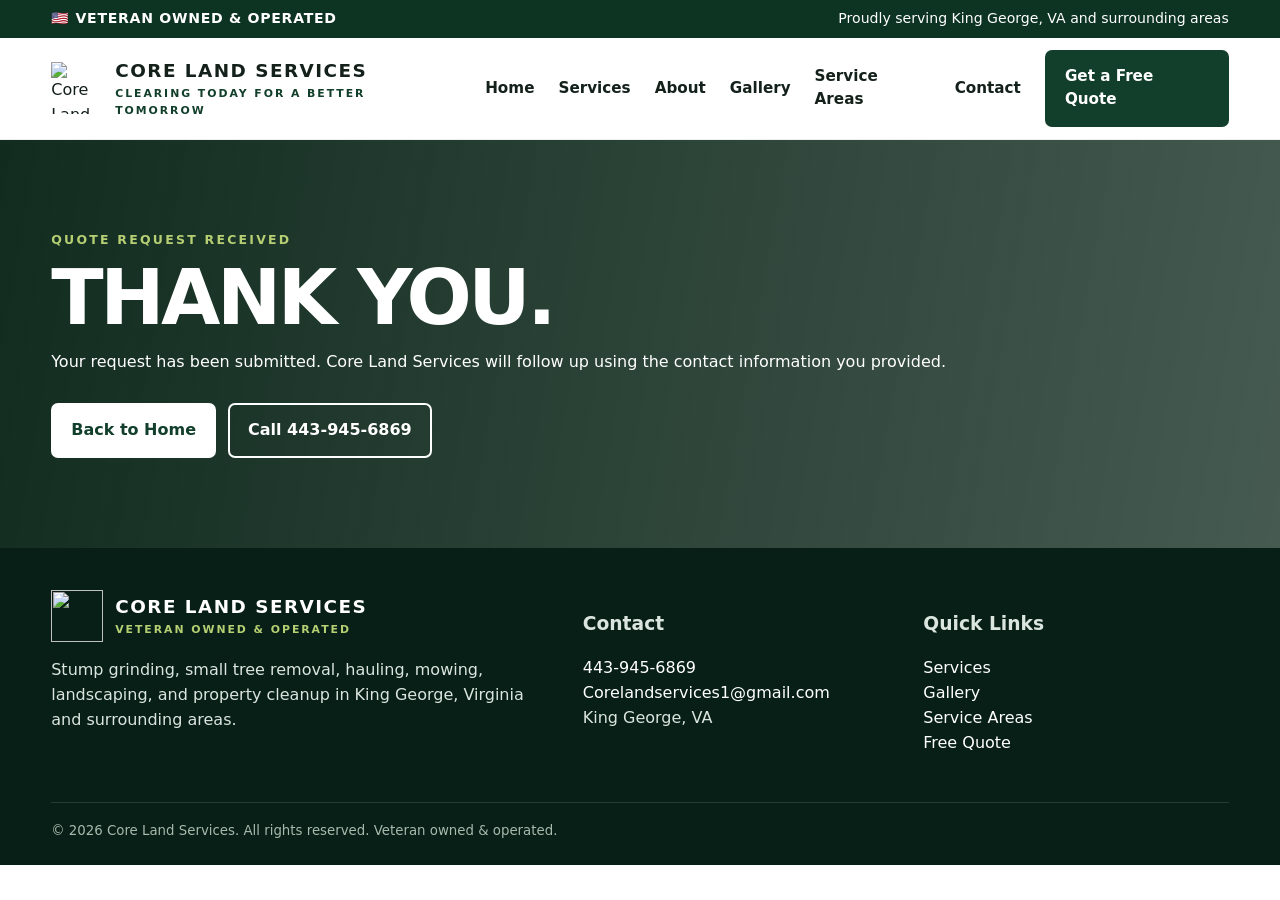
==== thanks.html @ 442d8fdb "Add files via upload" ====
<!doctype html><html lang="en"><head><meta charset="utf-8"><meta name="viewport" content="width=device-width,initial-scale=1"><title>Thank You | Core Land Services</title><meta name="description" content="Thank you for contacting Core Land Services."><link rel="canonical" href="https://corelandservicesva.com/"><link rel="stylesheet" href="styles.css"><meta name="theme-color" content="#123f2b"><script type="application/ld+json">{"@context":"https://schema.org","@type":"LocalBusiness","name":"Core Land Services","url":"https://corelandservicesva.com","telephone":"+1-443-945-6869","email":"Corelandservices1@gmail.com","description":"Veteran-owned stump grinding, small tree removal, hauling, mowing, landscaping, and property cleanup company serving King George, Virginia and surrounding areas.","address":{"@type":"PostalAddress","addressLocality":"King George","addressRegion":"VA","addressCountry":"US"},"areaServed":"King George, Virginia"}</script></head><body><div class="topbar"><div class="wrap"><span class="veteran">🇺🇸 VETERAN OWNED & OPERATED</span><span>Proudly serving King George, VA and surrounding areas</span></div></div>
<header class="site-header"><div class="wrap nav"><a class="brand" href="index.html"><img class="brand-mark" src="assets/logo.svg" alt="Core Land Services logo"><span class="brand-text"><strong>CORE LAND SERVICES</strong><span>CLEARING TODAY FOR A BETTER TOMORROW</span></span></a><button class="menu-btn" aria-label="Open menu">☰</button><nav class="navlinks"><a href="index.html">Home</a><a href="services.html">Services</a><a href="about.html">About</a><a href="gallery.html">Gallery</a><a href="service-areas.html">Service Areas</a><a href="contact.html">Contact</a><a class="btn btn-primary" href="contact.html#quote">Get a Free Quote</a></nav></div></header><main><section class="page-hero"><div class="wrap"><div class="eyebrow">Quote Request Received</div><h1>Thank you.</h1><p>Your request has been submitted. Core Land Services will follow up using the contact information you provided.</p><div class="hero-actions"><a class="btn btn-light" href="index.html">Back to Home</a><a class="btn btn-outline" href="tel:+14439456869">Call 443-945-6869</a></div></div></section></main><footer class="footer"><div class="wrap"><div class="footer-grid"><div><a class="brand" href="index.html"><img class="brand-mark" src="assets/logo.svg" alt=""><span class="brand-text"><strong style="color:#fff">CORE LAND SERVICES</strong><span style="color:#b6cf73">VETERAN OWNED & OPERATED</span></span></a><p>Stump grinding, small tree removal, hauling, mowing, landscaping, and property cleanup in King George, Virginia and surrounding areas.</p></div><div><h3>Contact</h3><p><a href="tel:+14439456869">443-945-6869</a><br><a href="mailto:Corelandservices1@gmail.com">Corelandservices1@gmail.com</a><br>King George, VA</p></div><div><h3>Quick Links</h3><p><a href="services.html">Services</a><br><a href="gallery.html">Gallery</a><br><a href="service-areas.html">Service Areas</a><br><a href="contact.html">Free Quote</a></p></div></div><small>© <span data-year></span> Core Land Services. All rights reserved. Veteran owned & operated.</small></div></footer><a class="btn btn-primary mobile-cta" href="tel:+14439456869">📞 Call 443-945-6869</a><script src="script.js"></script></body></html>
---- styles.css ----
:root{
  --green:#123f2b;--green2:#1f5a3d;--lime:#b6cf73;--cream:#f4f1e8;--ink:#14211b;--muted:#647068;--line:#d9ddd9;--white:#fff;--shadow:0 14px 36px rgba(12,35,24,.12)
}
*{box-sizing:border-box}html{scroll-behavior:smooth}body{margin:0;font-family:Inter,ui-sans-serif,system-ui,-apple-system,BlinkMacSystemFont,"Segoe UI",sans-serif;color:var(--ink);background:#fff;line-height:1.55}a{color:inherit}.wrap{width:min(1180px,92vw);margin:auto}.topbar{background:#0d3323;color:#fff;font-size:.88rem}.topbar .wrap{display:flex;justify-content:space-between;gap:20px;padding:8px 0}.veteran{font-weight:800;letter-spacing:.05em}.site-header{position:sticky;top:0;z-index:20;background:rgba(255,255,255,.96);backdrop-filter:blur(10px);border-bottom:1px solid rgba(18,63,43,.08)}.nav{display:flex;align-items:center;justify-content:space-between;gap:25px;padding:12px 0}.brand{display:flex;align-items:center;gap:12px;text-decoration:none}.brand-mark{width:52px;height:52px}.brand-text strong{display:block;font-size:1.15rem;letter-spacing:.08em}.brand-text span{display:block;font-size:.68rem;letter-spacing:.18em;color:var(--green);font-weight:800}.navlinks{display:flex;gap:24px;align-items:center}.navlinks a{text-decoration:none;font-weight:700;font-size:.95rem}.navlinks a:hover{color:var(--green2)}.btn{display:inline-flex;align-items:center;justify-content:center;gap:9px;padding:13px 18px;border-radius:7px;text-decoration:none;font-weight:900;border:2px solid transparent;cursor:pointer}.btn-primary{background:var(--green);color:#fff}.btn-primary:hover{background:#0b3121}.btn-outline{border-color:#fff;color:#fff}.btn-light{background:#fff;color:var(--green)}.btn-ghost{border-color:var(--green);color:var(--green)}.menu-btn{display:none;background:none;border:0;font-size:1.55rem}.hero{position:relative;overflow:hidden;background:linear-gradient(100deg,rgba(8,35,22,.95),rgba(8,35,22,.82) 44%,rgba(8,35,22,.25)),url('assets/hero-land.svg') center/cover no-repeat;color:#fff}.hero .wrap{min-height:590px;display:flex;align-items:center;padding:70px 0}.eyebrow{text-transform:uppercase;letter-spacing:.18em;font-weight:900;font-size:.78rem;color:var(--lime)}.hero h1,.page-hero h1{font-size:clamp(2.8rem,7vw,5.8rem);line-height:.9;margin:14px 0 18px;max-width:820px;letter-spacing:-.045em;text-transform:uppercase}.hero h1 span{color:var(--lime)}.hero p{max-width:660px;font-size:1.13rem}.hero-actions{display:flex;gap:12px;flex-wrap:wrap;margin-top:28px}.trustbar{background:var(--green);color:#fff}.trust-grid{display:grid;grid-template-columns:repeat(5,1fr);gap:16px;padding:18px 0}.trust-item{display:flex;align-items:center;gap:10px;font-weight:800;font-size:.84rem}.trust-item b{font-size:1.35rem}.section{padding:72px 0}.section.alt{background:var(--cream)}.section.dark{background:#0f2f22;color:#fff}.section-head{display:flex;justify-content:space-between;gap:35px;align-items:end;margin-bottom:30px}.section-head h2{font-size:clamp(2rem,4vw,3.2rem);line-height:1;margin:8px 0}.section-head p{max-width:620px;color:var(--muted)}.dark .section-head p{color:#d3ddd6}.cards{display:grid;grid-template-columns:repeat(3,1fr);gap:20px}.card{border:1px solid var(--line);border-radius:12px;overflow:hidden;background:#fff;box-shadow:0 4px 18px rgba(30,55,42,.05)}.card-art{height:190px;background:#e6ece7}.card-art img{width:100%;height:100%;object-fit:cover}.card-body{padding:20px}.card h3{margin:0 0 8px;font-size:1.3rem}.card p{color:var(--muted);margin:0 0 15px}.card a{font-weight:900;color:var(--green)}.split{display:grid;grid-template-columns:1.1fr .9fr;gap:55px;align-items:center}.feature-box{background:linear-gradient(145deg,#1a5137,#0b2b1e);color:#fff;border-radius:18px;padding:34px;box-shadow:var(--shadow)}.feature-box h3{font-size:2rem;margin:0 0 10px}.feature-list{display:grid;grid-template-columns:1fr 1fr;gap:14px;margin-top:22px}.feature{background:rgba(255,255,255,.08);border:1px solid rgba(255,255,255,.12);padding:16px;border-radius:10px;font-weight:800}.projects{display:grid;grid-template-columns:2fr 1fr 1fr;gap:16px}.project{min-height:260px;border-radius:12px;overflow:hidden;background:#dbe5dd;position:relative}.project img{width:100%;height:100%;object-fit:cover}.project span{position:absolute;left:12px;bottom:12px;background:rgba(10,35,23,.9);color:white;padding:7px 10px;border-radius:5px;font-weight:800}.service-area{display:grid;grid-template-columns:1fr 1fr;gap:35px}.area-card,.quote-card{padding:30px;border-radius:14px}.area-card{background:var(--cream)}.quote-card{background:var(--green);color:#fff}.quote-card input,.quote-card textarea,.quote-card select{width:100%;padding:13px 14px;border:0;border-radius:6px;margin:6px 0;font:inherit}.quote-card textarea{min-height:110px;resize:vertical}.form-grid{display:grid;grid-template-columns:1fr 1fr;gap:8px}.quote-card small{display:block;color:#d9e5de;margin-top:8px}.page-hero{background:linear-gradient(100deg,rgba(8,35,22,.96),rgba(8,35,22,.75)),url('assets/hero-land.svg') center/cover;color:#fff;padding:90px 0}.page-hero h1{font-size:clamp(2.7rem,6vw,5rem);max-width:900px}.breadcrumbs{font-weight:800;color:#d6e5dd}.content{max-width:850px}.content h2{font-size:2rem;margin-top:35px}.service-detail{display:grid;grid-template-columns:1fr 1fr;gap:38px;align-items:start}.service-detail img{width:100%;border-radius:14px}.checklist{padding:0;list-style:none}.checklist li{padding:8px 0 8px 30px;position:relative}.checklist li:before{content:'✓';position:absolute;left:0;color:var(--green);font-weight:900}.callout{background:var(--cream);border-left:5px solid var(--green);padding:22px;border-radius:8px}.contact-grid{display:grid;grid-template-columns:.85fr 1.15fr;gap:30px}.contact-box{border:1px solid var(--line);border-radius:12px;padding:25px}.contact-box a{color:var(--green);font-weight:900}.footer{background:#071f16;color:#dbe5df;padding:42px 0 24px}.footer-grid{display:grid;grid-template-columns:1.3fr .8fr .8fr;gap:35px}.footer a{color:#fff;text-decoration:none}.footer small{display:block;border-top:1px solid rgba(255,255,255,.13);margin-top:30px;padding-top:18px;color:#a8b9ae}.gallery{display:grid;grid-template-columns:repeat(3,1fr);gap:16px}.gallery figure{margin:0}.gallery img{width:100%;border-radius:10px}.gallery figcaption{font-weight:800;margin-top:6px}.notice{background:#fff8dd;border:1px solid #ead99a;padding:14px;border-radius:8px;color:#5e542f}.mobile-cta{display:none}
@media(max-width:900px){.navlinks{display:none;position:absolute;left:0;right:0;top:77px;background:#fff;padding:18px 4vw;flex-direction:column;align-items:flex-start;border-bottom:1px solid var(--line)}.navlinks.open{display:flex}.navlinks .btn{width:100%}.menu-btn{display:block}.trust-grid{grid-template-columns:1fr 1fr}.cards,.split,.service-area,.service-detail,.contact-grid,.footer-grid{grid-template-columns:1fr}.projects{grid-template-columns:1fr 1fr}.projects .project:first-child{grid-column:1/-1}.gallery{grid-template-columns:1fr 1fr}.hero .wrap{min-height:530px}.topbar .wrap{justify-content:center}.topbar .wrap span:last-child{display:none}.mobile-cta{display:flex;position:fixed;z-index:30;left:12px;right:12px;bottom:12px;box-shadow:0 10px 30px rgba(0,0,0,.25)}body{padding-bottom:72px}}
@media(max-width:580px){.cards,.gallery,.projects,.form-grid,.feature-list,.trust-grid{grid-template-columns:1fr}.projects .project:first-child{grid-column:auto}.hero h1{font-size:3rem}.brand-text strong{font-size:1rem}.brand-mark{width:44px;height:44px}.section{padding:54px 0}.section-head{display:block}.hero .wrap{padding:50px 0}.hero-actions .btn{width:100%}}
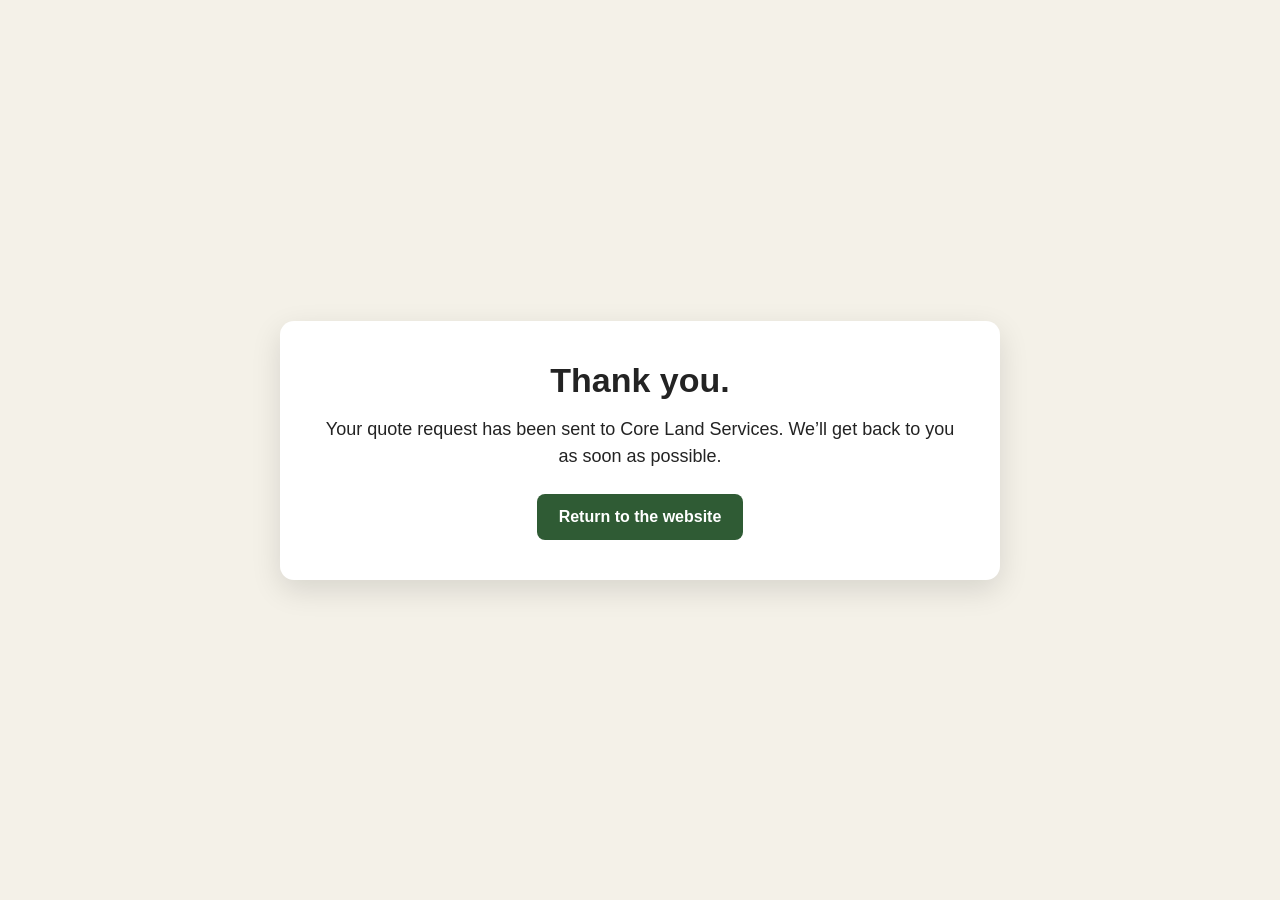
==== commit 446f885e: "Add files via upload" ====
--- a/thanks.html
+++ b/thanks.html
@@ -1,2 +1,23 @@
-<!doctype html><html lang="en"><head><meta charset="utf-8"><meta name="viewport" content="width=device-width,initial-scale=1"><title>Thank You | Core Land Services</title><meta name="description" content="Thank you for contacting Core Land Services."><link rel="canonical" href="https://corelandservicesva.com/"><link rel="stylesheet" href="styles.css"><meta name="theme-color" content="#123f2b"><script type="application/ld+json">{"@context":"https://schema.org","@type":"LocalBusiness","name":"Core Land Services","url":"https://corelandservicesva.com","telephone":"+1-443-945-6869","email":"Corelandservices1@gmail.com","description":"Veteran-owned stump grinding, small tree removal, hauling, mowing, landscaping, and property cleanup company serving King George, Virginia and surrounding areas.","address":{"@type":"PostalAddress","addressLocality":"King George","addressRegion":"VA","addressCountry":"US"},"areaServed":"King George, Virginia"}</script></head><body><div class="topbar"><div class="wrap"><span class="veteran">🇺🇸 VETERAN OWNED & OPERATED</span><span>Proudly serving King George, VA and surrounding areas</span></div></div>
-<header class="site-header"><div class="wrap nav"><a class="brand" href="index.html"><img class="brand-mark" src="assets/logo.svg" alt="Core Land Services logo"><span class="brand-text"><strong>CORE LAND SERVICES</strong><span>CLEARING TODAY FOR A BETTER TOMORROW</span></span></a><button class="menu-btn" aria-label="Open menu">☰</button><nav class="navlinks"><a href="index.html">Home</a><a href="services.html">Services</a><a href="about.html">About</a><a href="gallery.html">Gallery</a><a href="service-areas.html">Service Areas</a><a href="contact.html">Contact</a><a class="btn btn-primary" href="contact.html#quote">Get a Free Quote</a></nav></div></header><main><section class="page-hero"><div class="wrap"><div class="eyebrow">Quote Request Received</div><h1>Thank you.</h1><p>Your request has been submitted. Core Land Services will follow up using the contact information you provided.</p><div class="hero-actions"><a class="btn btn-light" href="index.html">Back to Home</a><a class="btn btn-outline" href="tel:+14439456869">Call 443-945-6869</a></div></div></section></main><footer class="footer"><div class="wrap"><div class="footer-grid"><div><a class="brand" href="index.html"><img class="brand-mark" src="assets/logo.svg" alt=""><span class="brand-text"><strong style="color:#fff">CORE LAND SERVICES</strong><span style="color:#b6cf73">VETERAN OWNED & OPERATED</span></span></a><p>Stump grinding, small tree removal, hauling, mowing, landscaping, and property cleanup in King George, Virginia and surrounding areas.</p></div><div><h3>Contact</h3><p><a href="tel:+14439456869">443-945-6869</a><br><a href="mailto:Corelandservices1@gmail.com">Corelandservices1@gmail.com</a><br>King George, VA</p></div><div><h3>Quick Links</h3><p><a href="services.html">Services</a><br><a href="gallery.html">Gallery</a><br><a href="service-areas.html">Service Areas</a><br><a href="contact.html">Free Quote</a></p></div></div><small>© <span data-year></span> Core Land Services. All rights reserved. Veteran owned & operated.</small></div></footer><a class="btn btn-primary mobile-cta" href="tel:+14439456869">📞 Call 443-945-6869</a><script src="script.js"></script></body></html>+<!doctype html>
+<html lang="en">
+<head>
+  <meta charset="utf-8">
+  <meta name="viewport" content="width=device-width, initial-scale=1">
+  <title>Quote Request Sent | Core Land Services</title>
+  <meta name="robots" content="noindex">
+  <style>
+    body{margin:0;font-family:Arial,Helvetica,sans-serif;background:#f4f1e8;color:#232323;display:grid;min-height:100vh;place-items:center;padding:24px;box-sizing:border-box}
+    main{max-width:640px;background:#fff;border-radius:14px;padding:40px;box-shadow:0 10px 30px rgba(0,0,0,.12);text-align:center}
+    h1{margin:0 0 16px;font-size:34px}
+    p{font-size:18px;line-height:1.5;margin:0 0 24px}
+    a{display:inline-block;background:#2f5b34;color:#fff;text-decoration:none;font-weight:700;padding:14px 22px;border-radius:8px}
+  </style>
+</head>
+<body>
+  <main>
+    <h1>Thank you.</h1>
+    <p>Your quote request has been sent to Core Land Services. We’ll get back to you as soon as possible.</p>
+    <a href="/">Return to the website</a>
+  </main>
+</body>
+</html>
